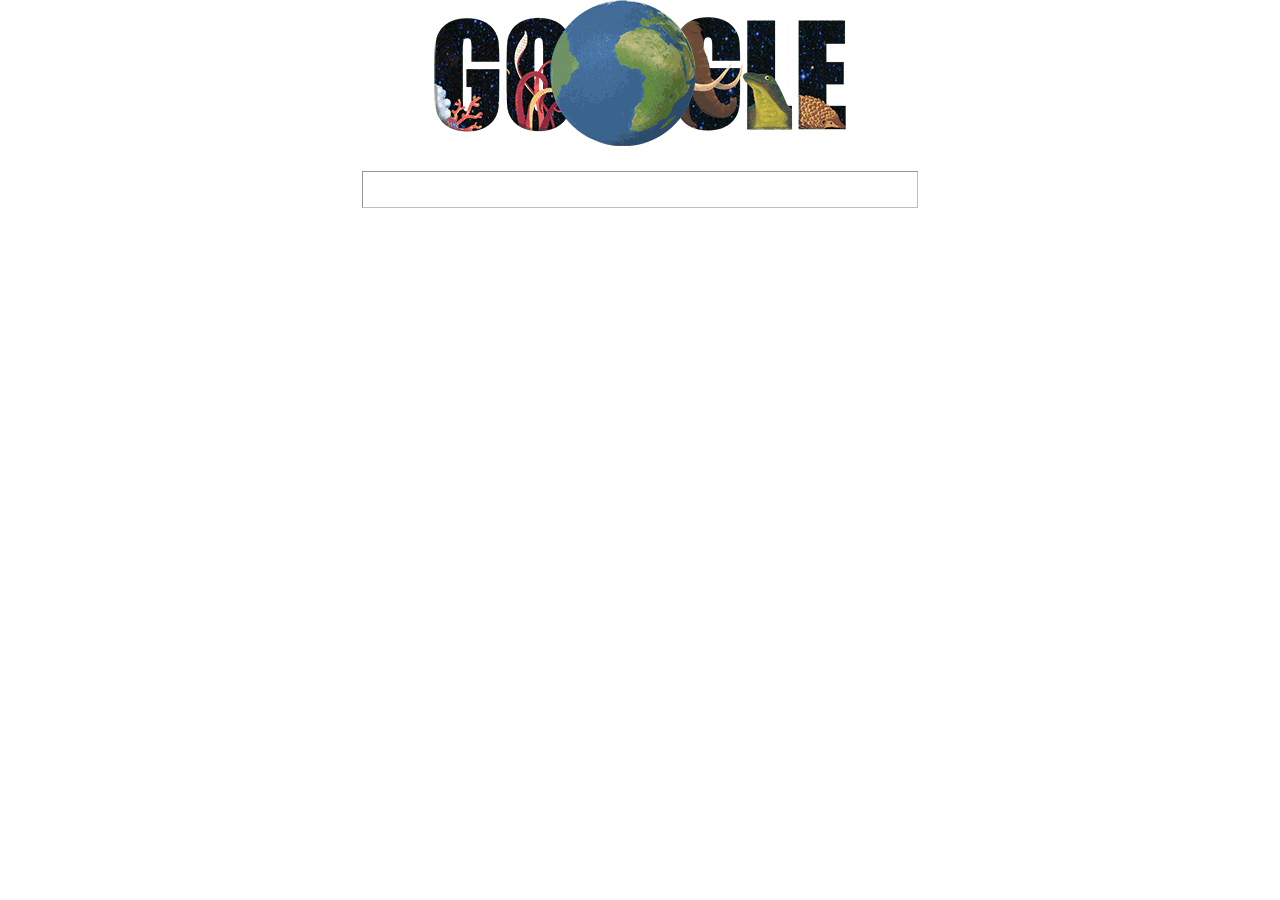
==== index.html @ 4f9249c2 "update google-homepage" ====
<!DOCTYPE html>
<html>

<head>
    <link rel="stylesheet" href="css/main.css">
    <meta charset="utf-8">
    <title>Google</title>
    
</head>
    
<body>
    
    <div id="logo">
        <img src="assets/earth-day-2015.gif">
    </div>
    
    <div id="search">
        
        <form>
            <input type="text" name="search"></input>
        </form>
        
        
    </div>
    
</body>

</html>
---- css/main.css ----
body    {
    margin: 0 auto;
    padding: 0;
}

#logo   {
    display: block;
    position: relative;
    margin: 0 auto 0 auto;
    width: 470px; height: 146px;
}

#search {
    display: block;
    height: 102px;
    margin: 0 auto 0 auto;
}

input[type="text"] {
    border-color: rgba(128, 128, 128, 0.5);
    border-width: 1px;
    display: block;
    width: 550px;
    height: 33px;
    margin: 25px auto 0 auto;
}
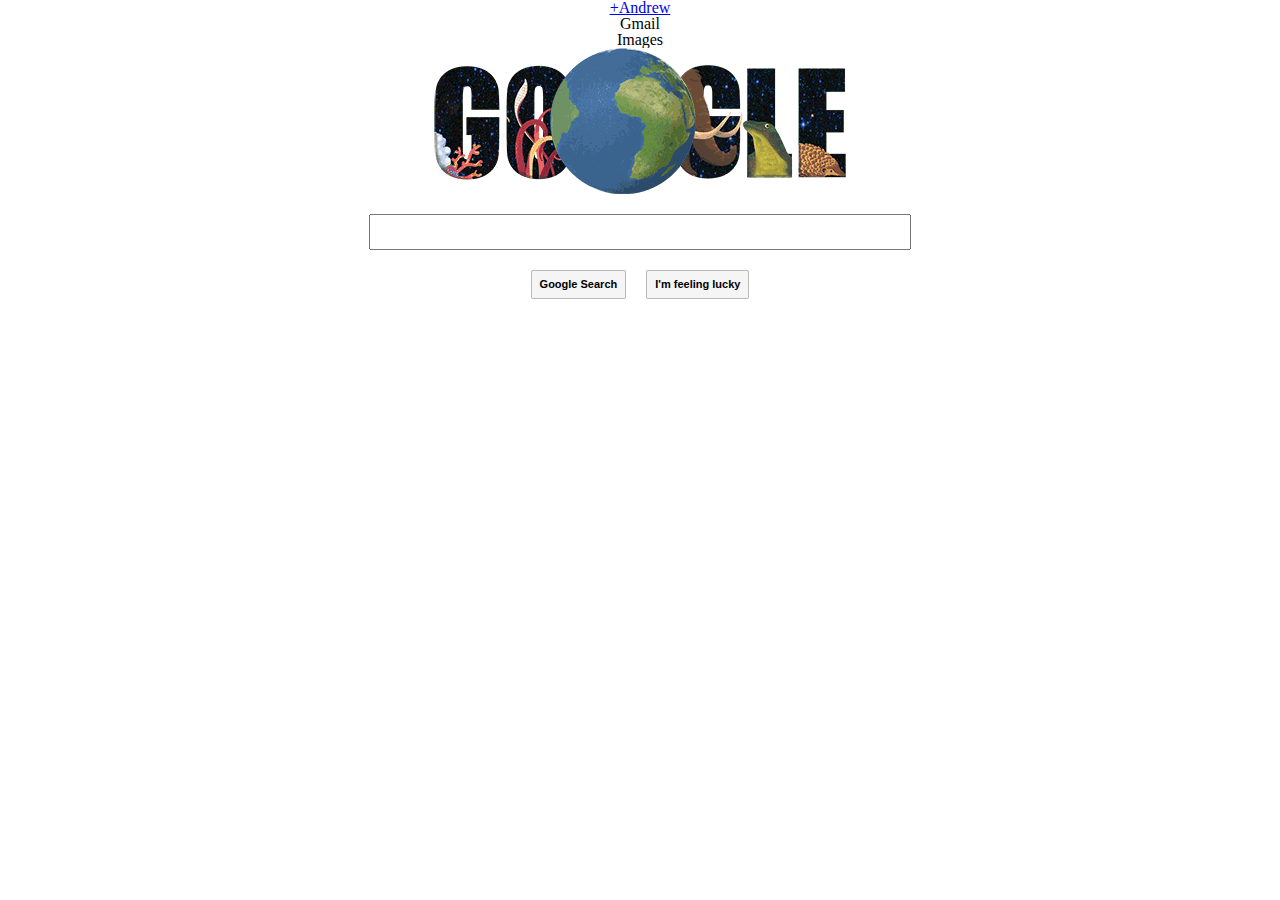
==== commit b2f4009e: "update google-homepage" ====
--- a/index.html
+++ b/index.html
@@ -2,6 +2,7 @@
 <html>
 
 <head>
+    <link rel="stylesheet" href="css/reset.css">
     <link rel="stylesheet" href="css/main.css">
     <meta charset="utf-8">
     <title>Google</title>
@@ -9,17 +10,38 @@
 </head>
     
 <body>
+    <div id="container">
+        
+    <div id="header">
+            
+        <ul>
+            
+            <li><a href="https://plus.google.com">+Andrew</a></li>
+            <li>Gmail</li>
+            <li>Images</li>
+        </ul>   
+        
+    </div>
     
     <div id="logo">
         <img src="assets/earth-day-2015.gif">
     </div>
     
-    <div id="search">
+    <div id="searchbar">
         
-        <form>
-            <input type="text" name="search"></input>
+        <form action="#" method="post">
+            <input type="text" name="search">
         </form>
+          
+    </div>
+    
+    <div id="searchoptions">
         
+        <div class="button">Google Search</div>
+        <div class="button">I'm feeling lucky</div>
+    
+    
+    </div>
         
     </div>
     
--- a/css/main.css
+++ b/css/main.css
@@ -1,26 +1,38 @@
-body    {
-    margin: 0 auto;
-    padding: 0;
+#container    {
+    margin: 10 0 0 0 auto;
+    text-align: center;
 }
 
 #logo   {
     display: block;
     position: relative;
-    margin: 0 auto 0 auto;
+    margin: auto;
     width: 470px; height: 146px;
 }
 
-#search {
+#searchbar {
     display: block;
-    height: 102px;
-    margin: 0 auto 0 auto;
+    margin: 20px auto 0 auto;
 }
 
-input[type="text"] {
-    border-color: rgba(128, 128, 128, 0.5);
-    border-width: 1px;
-    display: block;
-    width: 550px;
-    height: 33px;
-    margin: 25px auto 0 auto;
+input {
+    height: 30px;
+    width: 40em;
+    
+}
+
+#searchoptions  {
+    margin-top: 10px;
+}
+
+.button {
+    display: inline-block;
+    margin: 10px 8px;
+    padding: 8px;
+    background-color: #F5F5F5;
+    border: 1px solid rgba(128,128,128,.5);
+    border-radius: 2px;
+    font-family: arial, sans-serif;
+    font-size: 11px;
+    font-weight: bold;
 }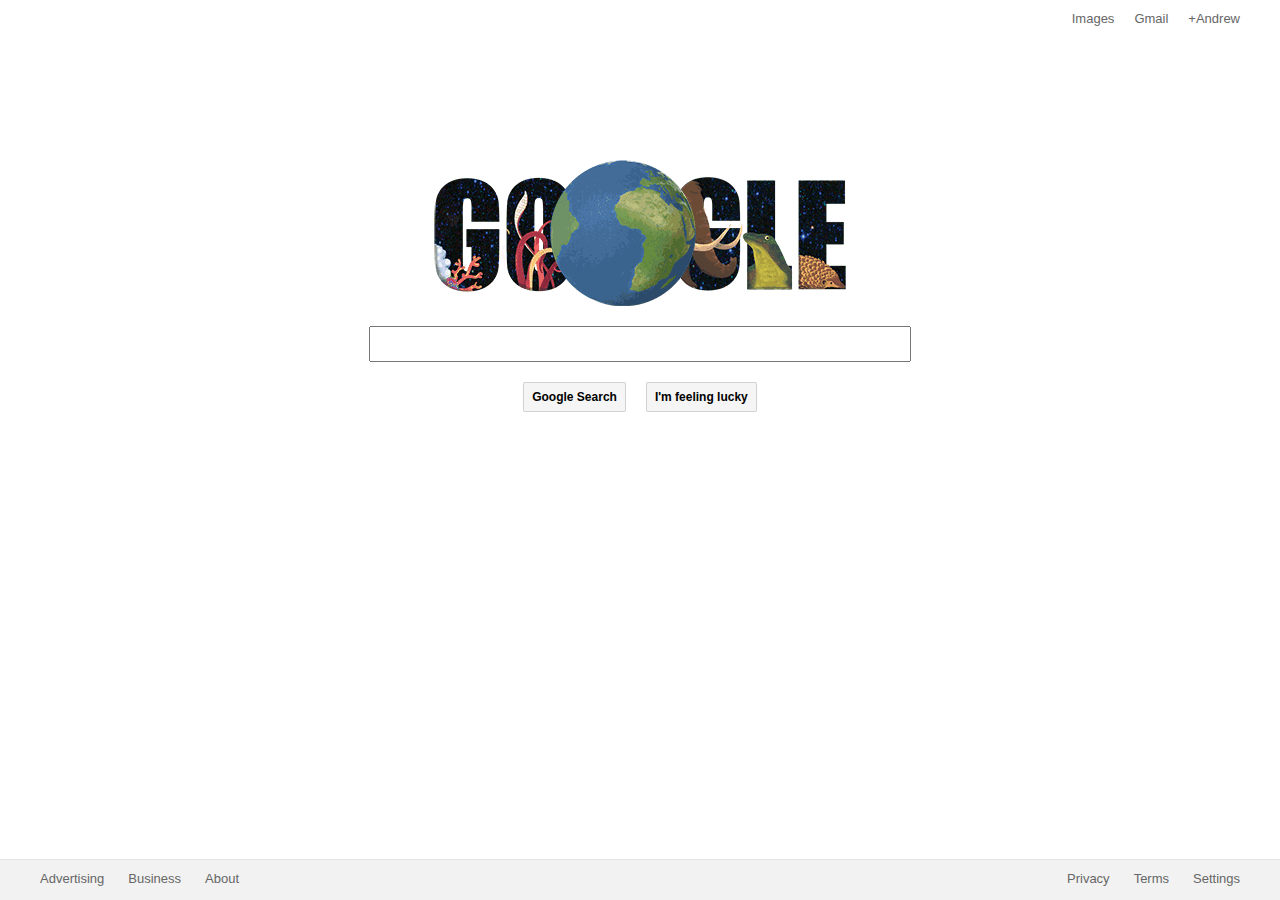
==== commit e6770db7: "update google page" ====
--- a/index.html
+++ b/index.html
@@ -17,8 +17,8 @@
         <ul>
             
             <li><a href="https://plus.google.com">+Andrew</a></li>
-            <li>Gmail</li>
-            <li>Images</li>
+            <li><a href="https://gmail.com">Gmail</a></li>
+            <li><a href="https://images.google.com/">Images</a></li>
         </ul>   
         
     </div>
@@ -43,6 +43,34 @@
     
     </div>
         
+    <div id="footer">
+        
+        <span id="footer-right">
+            
+            <ul>
+                <li><a href="#">Privacy</a></li>
+                <li><a href="#">Terms</a></li>
+                <li><a href="#">Settings</a></li>
+
+            </ul>
+        
+        </span>
+        
+        <span id="footer-left">
+            
+            <ul>
+            
+                <li><a href="#">Advertising</a></li>
+                <li><a href="#">Business</a></li>
+                <li><a href="#">About</a></li>
+        
+            </ul>
+        
+        </span>
+        
+        
+    </div>
+        
     </div>
     
 </body>
--- a/css/main.css
+++ b/css/main.css
@@ -30,9 +30,68 @@
     margin: 10px 8px;
     padding: 8px;
     background-color: #F5F5F5;
-    border: 1px solid rgba(128,128,128,.5);
+    border: 1px solid rgba(128,128,128,.3);
     border-radius: 2px;
     font-family: arial, sans-serif;
-    font-size: 11px;
+    font-size: 12px;
     font-weight: bold;
+}
+
+#header {
+    margin: 10px 40px 0 0;
+    height: 150px;
+}
+
+#header li  {
+    display: inline-block;
+    float: right;
+    padding: 0 0 0 20px;
+}
+
+#footer  {
+    height: 40px;
+    margin: 10px 0 0 0;
+    background-color: #F2F2F2;
+    border-top: 1px solid #E4E4E4;
+    position: absolute;
+    width: 100%;
+    bottom: 0px;
+}
+
+#footer li  {
+    display: inline-block;
+    padding: 0 0 0 20px;
+}
+
+#footer-left    {
+    float: left;
+    margin: 10px 0 0 20px;
+}
+
+#footer-right   {
+    float: right;
+    margin: 10px 40px 0 0;
+}
+
+a   {
+    font-family: arial, sans-serif;
+    font-size: small;
+    text-decoration: none;
+    color: #666666;
+}
+
+a:hover {
+    text-decoration: underline;
+}
+
+.button:hover    {
+    border: 1.2px solid rgba(128,128,128,.8);
+    border-radius: 2px;
+    
+}
+
+input:hover {
+    border: 1.2px solid rgba(128,128,128,.8);
+    border-radius: 2px;
+    
 }